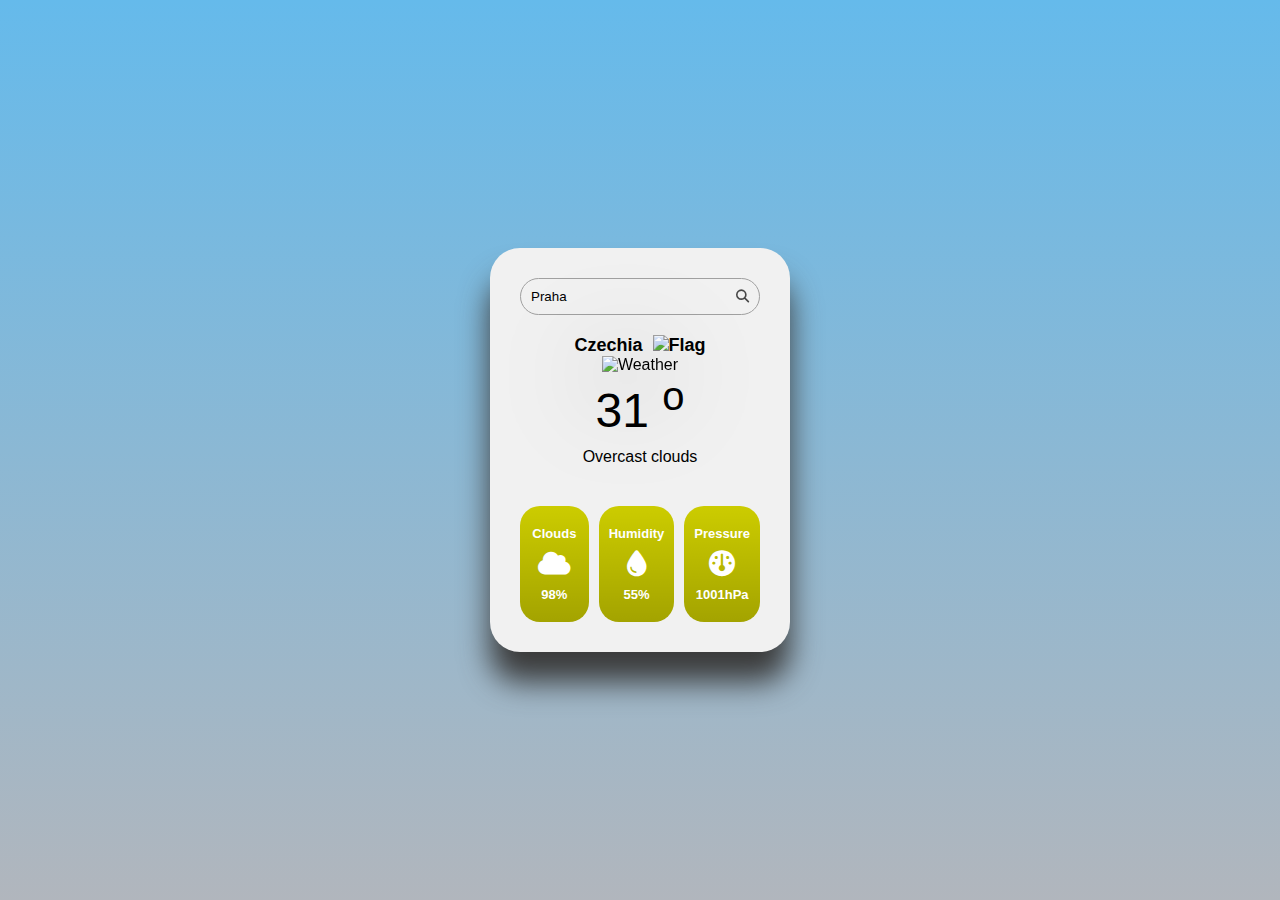
==== weatherApp/index.html @ 05665161 "Innitial commit" ====
<!DOCTYPE html>
<html lang="en">

<head>
    <meta charset="UTF-8">
    <meta name="viewport" content="width=device-width, initial-scale=1.0">
    <title>Document</title>
    <link rel="stylesheet" href="style.css">
    <link rel="stylesheet" href="https://cdnjs.cloudflare.com/ajax/libs/font-awesome/6.7.1/css/all.min.css" />
</head>

<body>

    <main>
        <form action="" id="inputForm">
            <input type="text" id="searchInput">
            <button><i class="fa-solid fa-magnifying-glass"></i></button>
        </form>

        <section class="result">
            <figure class="name" id="city"> 
                <figcaption>Czechia</figcaption>
                <img src="https://flagsapi.com/CZ/shiny/32.png" alt="Flag">
            </figure>
            <figure class="temperature" id="temperature">
                <img src="http://openweathermap.org/img/wn/10d@4x.png" alt="Weather">
                <figcaption>
                    <span>31</span>
                    <sup>o</sup>
                </figcaption>
            </figure>
            <p id="description">
                Overcast clouds
            </p>

            <ul>
                <li>
                    <span>Clouds</span>
                    <i class="fa-solid fa-cloud"></i>
                    <span id="clouds">98</span>%
                </li>
                <li>
                    <span>Humidity</span>
                    <i class="fa-solid fa-droplet"></i>
                    <span id="humidity">55</span>%
                </li>
                <li>
                    <span>Pressure</span>
                    <i class="fa-solid fa-gauge"></i>
                    <span id="pressure">1001</span>hPa
                </li>
                
            </ul>
        </section>
    </main>
    <script src="script.js"></script>
</body>

</html>
---- weatherApp/style.css ----
body {
    margin: 0;
    min-height: 100vh;
    display: flex;
    justify-content: center;
    align-items: center;
    background-image:
        linear-gradient(to bottom,
            #65baeb,
            #b1b6bd);
    font-family: sans-serif;
}

* {
    margin: 0;
    padding: 0;
}

main {
    width: 300px;
    height: max-content;
    min-height: 300px;
    background-color: #f1f1f1;
    border-radius: 30px;
    box-shadow: 0 30px 30px rgb(59, 59, 59);
    padding: 30px;
    box-sizing: border-box;
}

main form {
    border: 1px solid rgb(160, 160, 160);
    display: flex;
    justify-content: space-between;
    border-radius: 20px;
}

main form input,
main form button {
    border: none;
    background-color: transparent;
    outline: none;
    padding: 10px;
}

main form i {
    opacity: 0.7;
}

main .result {
    padding-top: 20px;
    text-align: center;
}

main .result .name {
    font-weight: bold;
    font-size: large;
    display: flex;
    justify-content: center;
    align-items: center;
    gap: 10px;
}

main .temperature img {
    width: 150px;
    filter: drop-shadow(0 10px 50px black);
}

main .temperature figcaption {
    font-size: 3em;
}

main #description {
    padding: 10px 0 30px;
    margin-bottom: 10px;
}

main ul {
    list-style: none;
    display: grid;
    grid-template-columns: repeat(3, 1fr);
    gap: 10px;
}

main li {
    background-color: rgb(204, 204, 0);
    color: white;
    border-radius: 20px;
    padding: 20px 10px;
    background-image: linear-gradient(to bottom,
            transparent,
            #0003);
    font-weight: bold;
    font-size: small;
}

main li i {
    font-size: 2em;
    display: block !important;
    ;
    margin: 10px 0;
}

main.error {
    animation: errorEffect 0.3s linear 1;
}

@keyframes errorEffect {
    0% {
        transform: translate(5px, 10px);
    }
    25% {
        transform: translate(-5px, 0);
    }
    50% {
        transform: translate(12px, 5px);
    }
    75% {
        transform: translate(-3px, 2px);
    }
    100% {
        transform: translate(0, 0);
    }
}
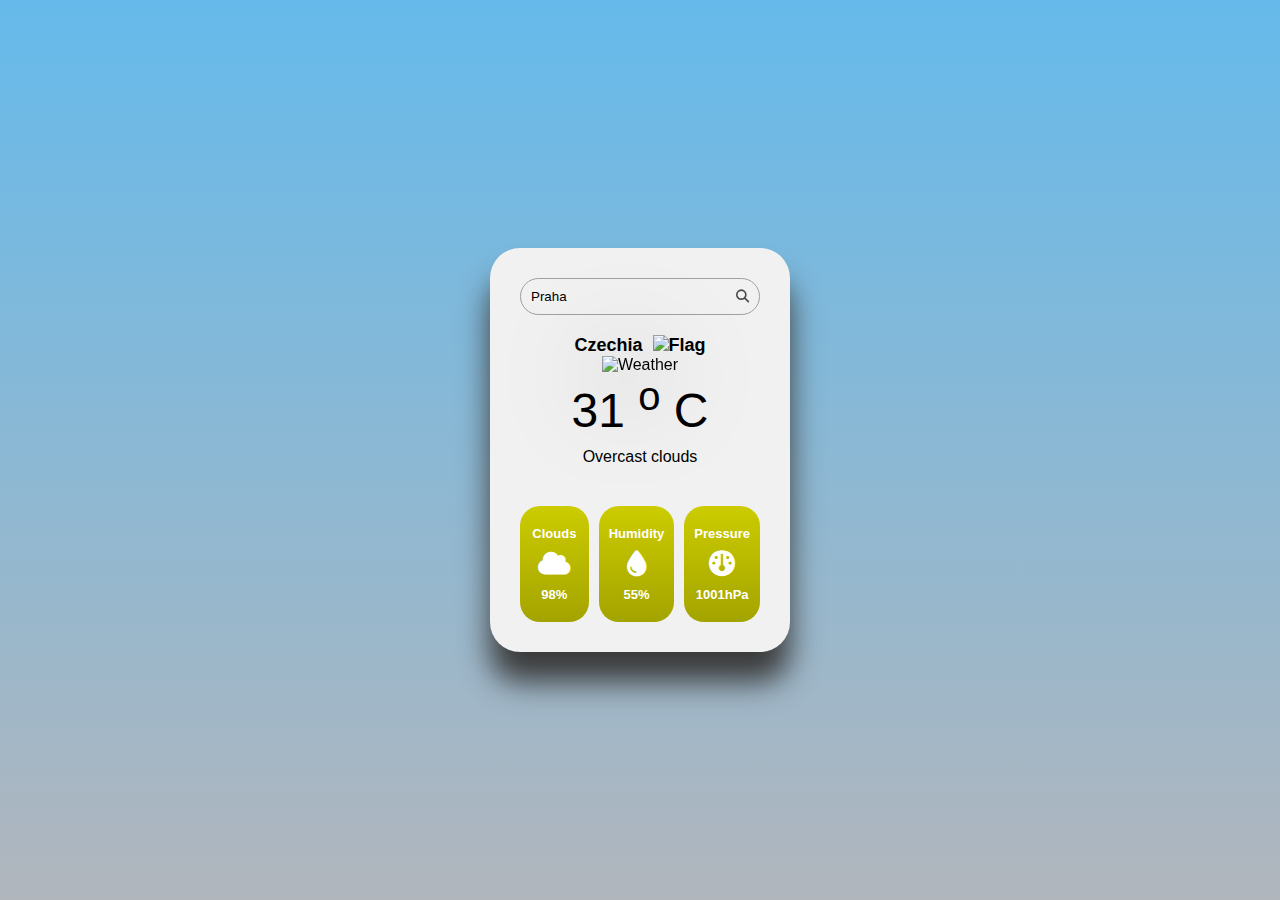
==== commit 22bb59bd: "turned autocomplete off, added celsius" ====
--- a/weatherApp/index.html
+++ b/weatherApp/index.html
@@ -13,7 +13,7 @@
 
     <main>
         <form action="" id="inputForm">
-            <input type="text" id="searchInput">
+            <input type="text" id="searchInput" autocomplete="off">
             <button><i class="fa-solid fa-magnifying-glass"></i></button>
         </form>
 
@@ -27,6 +27,7 @@
                 <figcaption>
                     <span>31</span>
                     <sup>o</sup>
+                    <span>C</span>
                 </figcaption>
             </figure>
             <p id="description">
